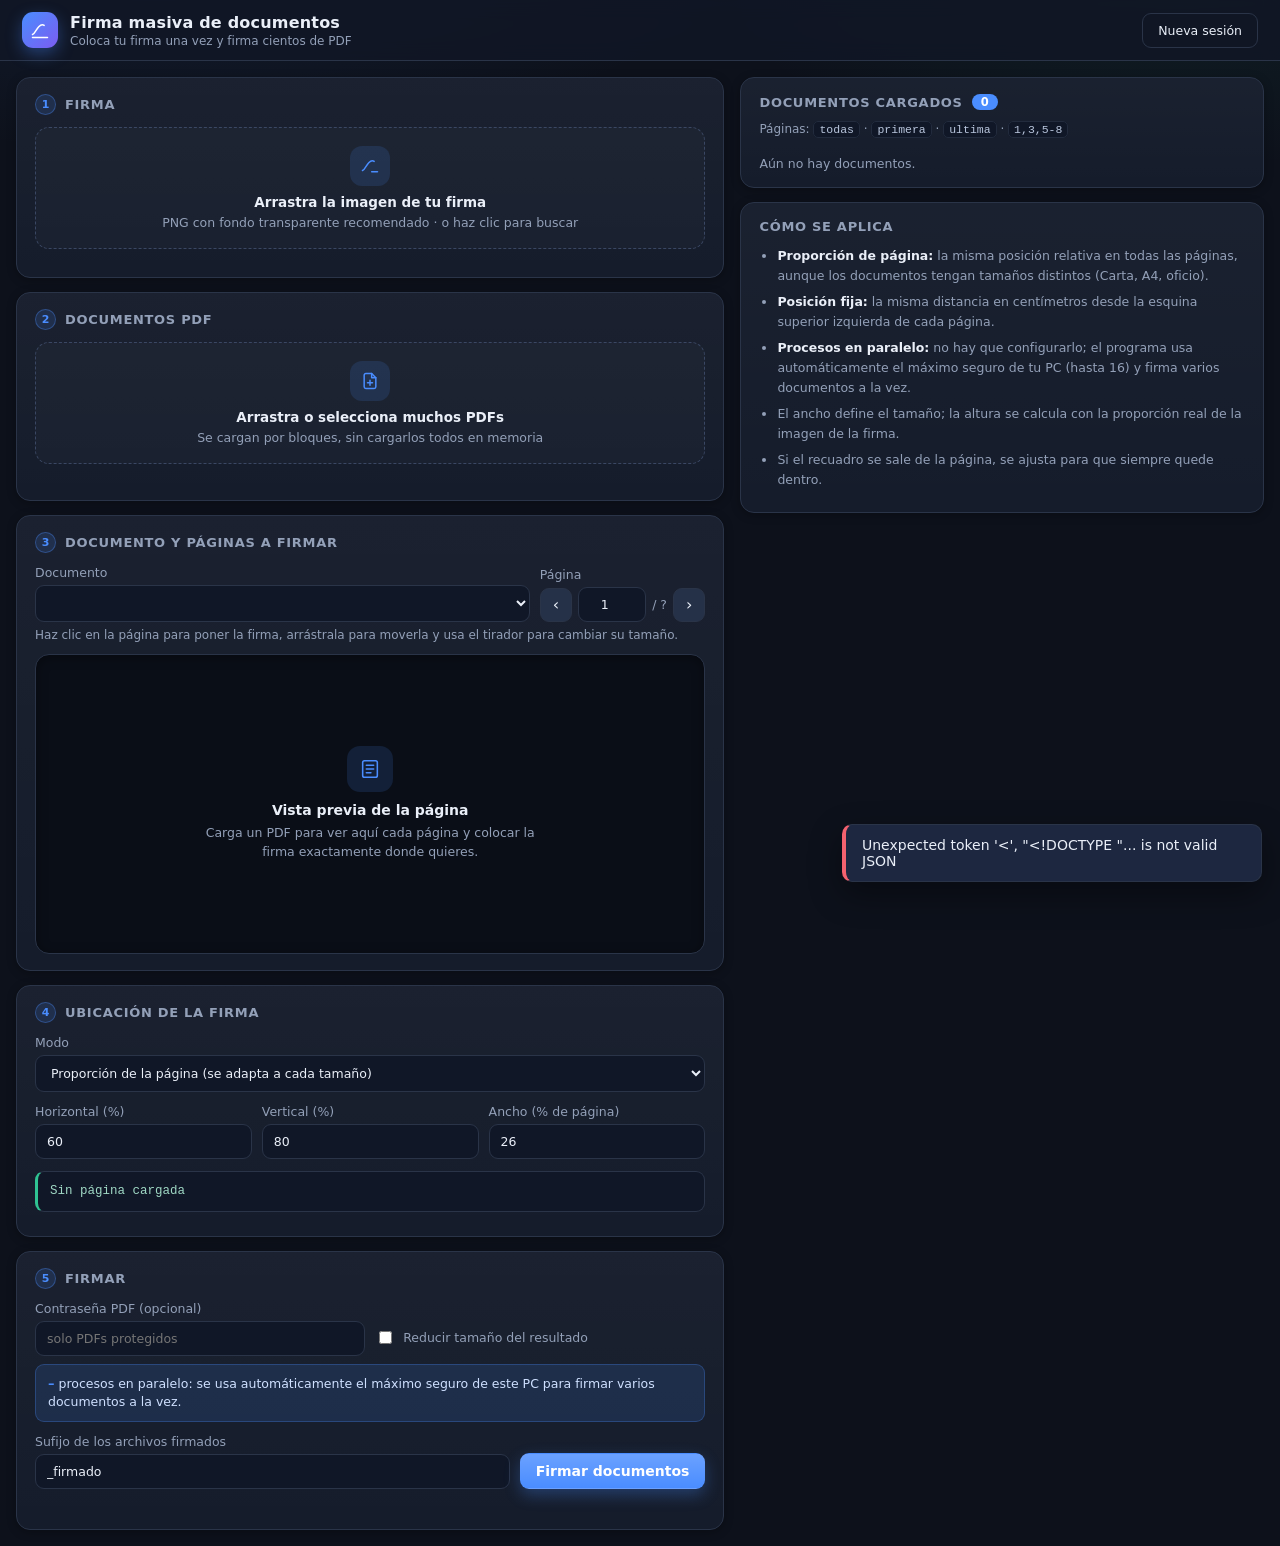
==== static/index.html @ 31f127c7 "phyton+web" ====
<!DOCTYPE html>
<html lang="es">
<head>
<meta charset="utf-8">
<meta name="viewport" content="width=device-width, initial-scale=1">
<title>Firma masiva de documentos</title>
<link rel="stylesheet" href="/static/styles.css">
</head>
<body>
<header>
  <div class="brand">
    <span class="logo" aria-hidden="true">
      <svg viewBox="0 0 24 24" width="20" height="20" fill="none" stroke="currentColor" stroke-width="1.8" stroke-linecap="round" stroke-linejoin="round">
        <path d="M3 17.5c3-1 4.5-6.5 7.5-9.5S15 5 17 6.5"/>
        <path d="M3 21h18"/>
      </svg>
    </span>
    <div class="brandText">
      <h1>Firma masiva de documentos</h1>
      <span class="sub">Coloca tu firma una vez y firma cientos de PDF</span>
    </div>
  </div>
  <div class="meta">
    <span id="cpuInfo" class="chip"></span>
    <button id="btnReset" class="ghost" type="button">Nueva sesión</button>
  </div>
</header>

<main>
  <section class="panel">
    <div class="card">
      <h2><span class="step">1</span> Firma</h2>
      <div id="sigBox" class="drop" data-kind="signature">
        <img id="sigPreview" alt="Firma" hidden>
        <div class="dropText">
          <span class="dropIcon" aria-hidden="true">
            <svg viewBox="0 0 24 24" width="20" height="20" fill="none" stroke="currentColor" stroke-width="1.8" stroke-linecap="round" stroke-linejoin="round">
              <path d="M3 17.5c3-1 4.5-6.5 7.5-9.5S15 5 17 6.5"/>
              <path d="M14 19h7"/>
            </svg>
          </span>
          <strong>Arrastra la imagen de tu firma</strong>
          <span>PNG con fondo transparente recomendado · o haz clic para buscar</span>
        </div>
      </div>
      <input type="file" id="sigInput" accept="image/*" hidden>
      <div class="row">
        <button id="btnClearSig" class="ghost small" type="button" hidden>Quitar firma</button>
      </div>
    </div>

    <div class="card">
      <h2><span class="step">2</span> Documentos PDF</h2>
      <div id="pdfBox" class="drop" data-kind="pdf">
        <div class="dropText">
          <span class="dropIcon" aria-hidden="true">
            <svg viewBox="0 0 24 24" width="20" height="20" fill="none" stroke="currentColor" stroke-width="1.8" stroke-linecap="round" stroke-linejoin="round">
              <path d="M14 3H7a2 2 0 0 0-2 2v14a2 2 0 0 0 2 2h10a2 2 0 0 0 2-2V8z"/>
              <path d="M14 3v5h5"/>
              <path d="M12 11v6M9 14h6"/>
            </svg>
          </span>
          <strong>Arrastra o selecciona muchos PDFs</strong>
          <span>Se cargan por bloques, sin cargarlos todos en memoria</span>
        </div>
      </div>
      <input type="file" id="pdfInput" accept="application/pdf,.pdf" multiple hidden>
      <div class="progress" id="uploadProgress" hidden><div id="uploadBar"></div></div>
      <div id="uploadNote" class="note"></div>
      <div class="row">
        <button id="btnClearPdfs" class="ghost small" type="button" hidden>Quitar todos</button>
        <span id="docSummary" class="note"></span>
      </div>
    </div>

    <div class="card">
      <h2><span class="step">3</span> Documento y páginas a firmar</h2>
      <div class="row">
        <label class="grow">Documento
          <select id="docSelect"></select>
        </label>
        <label>Página
          <span class="pager">
            <button id="prevPage" type="button" aria-label="Página anterior">‹</button>
            <input type="number" id="pageInput" min="1" value="1">
            <span id="pageTotal">/ ?</span>
            <button id="nextPage" type="button" aria-label="Página siguiente">›</button>
          </span>
        </label>
      </div>
      <div class="hint">Haz clic en la página para poner la firma, arrástrala para moverla y usa el tirador para cambiar su tamaño.</div>
      <div class="stage" id="stage" hidden>
        <div class="pageWrap" id="pageWrap">
          <img id="pageImg" alt="Vista previa de la página">
          <div class="sigBox" id="sigBox2" hidden>
            <img id="sigOverlay" alt="firma" hidden>
            <span class="handle" id="sigHandle"></span>
          </div>
        </div>
      </div>
      <div id="stageEmpty" class="stage empty">
        <div class="empty" id="stageEmptyInner">
          <span class="icon" aria-hidden="true">
            <svg viewBox="0 0 24 24" width="22" height="22" fill="none" stroke="currentColor" stroke-width="1.7" stroke-linecap="round" stroke-linejoin="round">
              <rect x="4" y="3" width="16" height="18" rx="2"/>
              <path d="M8 8h8M8 12h8M8 16h5"/>
            </svg>
          </span>
          <strong>Vista previa de la página</strong>
          <span>Carga un PDF para ver aquí cada página y colocar la firma exactamente donde quieres.</span>
        </div>
      </div>
    </div>

    <div class="card">
      <h2><span class="step">4</span> Ubicación de la firma</h2>
      <div class="row">
        <label class="grow">Modo
          <select id="modeSelect">
            <option value="fraction">Proporción de la página (se adapta a cada tamaño)</option>
            <option value="absolute">Posición fija en cm desde la esquina superior izquierda</option>
          </select>
        </label>
      </div>

      <div id="fractionBox" class="grid3">
        <label>Horizontal (%)
          <input type="number" id="fx" step="0.5" value="60">
        </label>
        <label>Vertical (%)
          <input type="number" id="fy" step="0.5" value="80">
        </label>
        <label>Ancho (% de página)
          <input type="number" id="fw" step="0.5" value="26">
        </label>
      </div>

      <div id="absoluteBox" class="grid3" hidden>
        <label>Horizontal (cm)
          <input type="number" id="absX" step="0.1" value="0">
        </label>
        <label>Vertical (cm)
          <input type="number" id="absY" step="0.1" value="0">
        </label>
        <label>Ancho (cm)
          <input type="number" id="absW" step="0.1" value="6">
        </label>
      </div>

      <div class="readout" id="readout">Sin página cargada</div>
      <div id="previewSigNote" class="note"></div>
    </div>

    <div class="card">
      <h2><span class="step">5</span> Firmar</h2>
      <div class="grid2">
        <label>Contraseña PDF (opcional)
          <input type="password" id="pdfPassword" placeholder="solo PDFs protegidos">
        </label>
        <label class="check">
          <input type="checkbox" id="optimize">
          Reducir tamaño del resultado
        </label>
      </div>
      <div class="note auto"><strong id="autoWorkers">–</strong> procesos en paralelo: se usa automáticamente el máximo seguro de este PC para firmar varios documentos a la vez.</div>
      <div class="row">
        <label class="grow">Sufijo de los archivos firmados
          <input type="text" id="suffix" value="_firmado">
        </label>
        <button id="btnSign" class="primary" type="button">Firmar documentos</button>
      </div>
      <div class="progress" id="signProgress" hidden><div id="signBar"></div></div>
      <div id="signSummary" class="note"></div>
      <div id="resultList" class="results"></div>
      <div class="row end">
        <a id="btnZip" class="primary buttonlike" href="#" hidden>Descargar todo en ZIP</a>
      </div>
    </div>
  </section>

  <section class="panel">
    <div class="card">
      <h2>Documentos cargados <span id="docCount" class="badge">0</span></h2>
      <div class="hint">Páginas: <code>todas</code> · <code>primera</code> · <code>ultima</code> · <code>1,3,5-8</code></div>
      <div id="docList" class="docList">
        <div class="note">Aún no hay documentos.</div>
      </div>
    </div>
    <div class="card">
      <h2>Cómo se aplica</h2>
      <ul class="tips">
        <li><strong>Proporción de página:</strong> la misma posición relativa en todas las páginas, aunque los documentos tengan tamaños distintos (Carta, A4, oficio).</li>
        <li><strong>Posición fija:</strong> la misma distancia en centímetros desde la esquina superior izquierda de cada página.</li>
        <li><strong>Procesos en paralelo:</strong> no hay que configurarlo; el programa usa automáticamente el máximo seguro de tu PC (hasta 16) y firma varios documentos a la vez.</li>
        <li>El ancho define el tamaño; la altura se calcula con la proporción real de la imagen de la firma.</li>
        <li>Si el recuadro se sale de la página, se ajusta para que siempre quede dentro.</li>
      </ul>
    </div>
  </section>
</main>

<div id="toast" class="toast" hidden></div>
<script src="/static/app.js"></script>
</body>
</html>
---- static/styles.css ----
[hidden] { display: none !important; }

:root {
  --bg: #0d111b;
  --panel: #151c2b;
  --card: #1b2334;
  --field: #101727;
  --line: #2a3448;
  --line-soft: #222b3d;
  --text: #eaeff8;
  --muted: #93a0b8;
  --accent: #4a8dff;
  --accent-hover: #6ba1ff;
  --accent-soft: rgba(74, 141, 255, .14);
  --accent-2: #2fc392;
  --accent-2-soft: rgba(47, 195, 146, .14);
  --danger: #f4626f;
  --danger-soft: rgba(244, 98, 111, .14);
  --radius: 14px;
  --radius-sm: 9px;
  --shadow: 0 12px 32px rgba(0, 0, 0, .38);
  --shadow-soft: 0 2px 10px rgba(0, 0, 0, .28);
}

* { box-sizing: border-box; }

body {
  margin: 0;
  font-family: "Segoe UI", system-ui, -apple-system, sans-serif;
  font-size: 14px;
  color: var(--text);
  background:
    radial-gradient(1100px 460px at 12% -8%, rgba(74, 141, 255, .12), transparent 60%),
    radial-gradient(900px 420px at 92% -4%, rgba(47, 195, 146, .09), transparent 55%),
    var(--bg);
  min-height: 100vh;
  -webkit-font-smoothing: antialiased;
}

::-webkit-scrollbar { width: 10px; height: 10px; }
::-webkit-scrollbar-track { background: transparent; }
::-webkit-scrollbar-thumb { background: #2c3850; border-radius: 20px; border: 2px solid transparent; background-clip: padding-box; }
::-webkit-scrollbar-thumb:hover { background: #3a4967; background-clip: padding-box; }

header {
  display: flex;
  align-items: center;
  justify-content: space-between;
  gap: 16px;
  padding: 12px 22px;
  background: rgba(17, 23, 38, .86);
  backdrop-filter: blur(10px);
  border-bottom: 1px solid var(--line);
  position: sticky;
  top: 0;
  z-index: 20;
}

.brand { display: flex; align-items: center; gap: 12px; min-width: 0; }

.logo {
  width: 36px;
  height: 36px;
  flex: none;
  border-radius: 11px;
  display: flex;
  align-items: center;
  justify-content: center;
  color: #fff;
  background: linear-gradient(135deg, var(--accent), #7b5cf0);
  box-shadow: 0 6px 16px rgba(74, 141, 255, .35);
}

.brandText { display: flex; flex-direction: column; gap: 2px; min-width: 0; }
header h1 { font-size: 16px; margin: 0; letter-spacing: .2px; }
header .sub { color: var(--muted); font-size: 12px; }

header .meta { display: flex; align-items: center; gap: 12px; color: var(--muted); font-size: 12.5px; }

.chip {
  background: var(--accent-soft);
  color: var(--accent);
  border: 1px solid rgba(74, 141, 255, .3);
  border-radius: 20px;
  padding: 3px 10px;
  font-size: 12px;
}
.chip:empty { display: none; }

main {
  display: grid;
  grid-template-columns: minmax(520px, 1.15fr) minmax(340px, .85fr);
  gap: 16px;
  padding: 16px;
  align-items: start;
}

@media (max-width: 1080px) { main { grid-template-columns: 1fr; } }

.panel { display: flex; flex-direction: column; gap: 14px; min-width: 0; }

.card {
  background: linear-gradient(180deg, rgba(255, 255, 255, .022), rgba(255, 255, 255, 0)), var(--panel);
  border: 1px solid var(--line);
  border-radius: var(--radius);
  padding: 16px 18px;
  box-shadow: var(--shadow-soft);
}

.card h2 {
  margin: 0 0 12px;
  font-size: 13px;
  text-transform: uppercase;
  letter-spacing: .7px;
  color: var(--muted);
  display: flex;
  align-items: center;
  gap: 9px;
}

.step {
  width: 21px;
  height: 21px;
  flex: none;
  border-radius: 50%;
  display: inline-flex;
  align-items: center;
  justify-content: center;
  background: var(--accent-soft);
  color: var(--accent);
  border: 1px solid rgba(74, 141, 255, .35);
  font-size: 11px;
  font-weight: 700;
  letter-spacing: 0;
}

.badge {
  background: var(--accent);
  color: #fff;
  border-radius: 20px;
  padding: 1px 9px;
  font-size: 11.5px;
  letter-spacing: 0;
}

label {
  display: flex;
  flex-direction: column;
  gap: 5px;
  font-size: 12.5px;
  color: var(--muted);
}

input[type="text"], input[type="number"], input[type="password"], select {
  background: var(--field);
  border: 1px solid var(--line);
  color: var(--text);
  border-radius: var(--radius-sm);
  padding: 9px 11px;
  font: inherit;
  min-width: 0;
  width: 100%;
  transition: border-color .15s, box-shadow .15s;
}

input:hover, select:hover { border-color: #38456266; }

input:focus, select:focus {
  outline: none;
  border-color: var(--accent);
  box-shadow: 0 0 0 3px rgba(74, 141, 255, .22);
}

label.check { flex-direction: row; align-items: center; gap: 8px; align-self: end; padding-bottom: 9px; }
label.check input { width: auto; accent-color: var(--accent); }

.row { display: flex; gap: 10px; align-items: flex-end; flex-wrap: wrap; margin-top: 12px; }
.row.end { justify-content: flex-end; }
.grid3 { display: grid; grid-template-columns: repeat(3, 1fr); gap: 10px; margin-top: 12px; }
.grid2 { display: grid; grid-template-columns: repeat(2, 1fr); gap: 10px; margin-top: 12px; }
.grow { flex: 1 1 220px; }

button {
  background: #253148;
  color: var(--text);
  border: 1px solid var(--line);
  border-radius: var(--radius-sm);
  padding: 9px 15px;
  font: inherit;
  cursor: pointer;
  transition: background .15s, border-color .15s, transform .06s;
}

button:hover { background: #2e3c58; border-color: #3a4763; }
button:active { transform: translateY(1px); }
button:disabled { opacity: .5; cursor: not-allowed; transform: none; }
button.primary {
  background: linear-gradient(180deg, var(--accent-hover), var(--accent));
  border-color: transparent;
  color: #fff;
  font-weight: 600;
  box-shadow: 0 6px 16px rgba(74, 141, 255, .3);
}
button.primary:hover { filter: brightness(1.07); }
button.ghost { background: transparent; }
button.ghost:hover { background: #253148; }
button.small { padding: 6px 10px; font-size: 12.5px; }

.buttonlike {
  display: inline-block;
  background: linear-gradient(180deg, #3ad3a3, var(--accent-2));
  color: #05271c;
  font-weight: 700;
  padding: 10px 16px;
  border-radius: var(--radius-sm);
  text-decoration: none;
  transition: filter .15s, transform .06s;
}
.buttonlike:hover { filter: brightness(1.06); }

.drop {
  border: 1.5px dashed #3a4763;
  border-radius: var(--radius);
  padding: 18px 16px;
  text-align: center;
  cursor: pointer;
  transition: border-color .15s, background .15s, box-shadow .15s;
  min-height: 104px;
  display: flex;
  align-items: center;
  justify-content: center;
  background: rgba(255, 255, 255, .018);
}

.drop:hover, .drop.over {
  border-color: var(--accent);
  background: var(--accent-soft);
  box-shadow: inset 0 0 0 1px rgba(74, 141, 255, .18);
}

.drop:focus-visible { outline: 2px solid var(--accent); outline-offset: 2px; }

.dropText { display: flex; flex-direction: column; align-items: center; gap: 5px; color: var(--muted); font-size: 12.5px; }
.dropText strong { color: var(--text); font-size: 13.5px; }

.dropIcon {
  width: 40px;
  height: 40px;
  border-radius: 12px;
  display: flex;
  align-items: center;
  justify-content: center;
  background: var(--accent-soft);
  color: var(--accent);
  margin-bottom: 3px;
}

#sigBox { flex-direction: column; }
#sigPreview {
  max-height: 110px;
  max-width: 100%;
  background: #fff;
  border-radius: 8px;
  padding: 8px;
  box-shadow: var(--shadow-soft);
}

.progress {
  height: 9px;
  background: var(--field);
  border: 1px solid var(--line-soft);
  border-radius: 20px;
  overflow: hidden;
  margin-top: 12px;
}
.progress > div {
  height: 100%;
  width: 0;
  background: linear-gradient(90deg, var(--accent), var(--accent-2));
  transition: width .2s;
  border-radius: 20px;
}

.note { color: var(--muted); font-size: 12.5px; margin-top: 8px; }

.note.auto {
  background: var(--accent-soft);
  border: 1px solid rgba(74, 141, 255, .28);
  border-radius: var(--radius-sm);
  padding: 9px 12px;
  color: #cfe0ff;
  line-height: 1.5;
}
.note.auto strong { color: var(--accent); font-size: 13px; }
.hint { color: var(--muted); font-size: 12px; margin-top: 6px; }
.hint code {
  background: var(--field);
  border: 1px solid var(--line-soft);
  border-radius: 5px;
  padding: 1px 5px;
  color: #b9c6dd;
  font-size: 11.5px;
}

.pager { display: flex; align-items: center; gap: 6px; }
.pager input { width: 68px; text-align: center; }
.pager button { padding: 8px 12px; font-size: 16px; line-height: 1; }

.stage {
  margin-top: 12px;
  background:
    repeating-linear-gradient(45deg, rgba(255, 255, 255, .02) 0 10px, transparent 10px 20px),
    #0a0e17;
  border: 1px solid var(--line);
  border-radius: var(--radius);
  padding: 14px;
  min-height: 300px;
  max-height: 660px;
  overflow: auto;
  display: flex;
  justify-content: center;
  align-items: flex-start;
  box-shadow: inset 0 2px 12px rgba(0, 0, 0, .35);
}

.stage.empty {
  align-items: center;
  background: #0a0e17;
}

.empty {
  display: flex;
  flex-direction: column;
  align-items: center;
  gap: 6px;
  text-align: center;
  color: var(--muted);
  padding: 28px 20px;
}

.empty .icon {
  width: 46px;
  height: 46px;
  border-radius: 13px;
  display: flex;
  align-items: center;
  justify-content: center;
  background: var(--accent-soft);
  color: var(--accent);
  margin-bottom: 4px;
}

.empty strong { color: var(--text); font-size: 14px; }
.empty span { font-size: 12.5px; max-width: 360px; line-height: 1.5; }

.empty.loading .icon { animation: pulse 1s ease-in-out infinite; }
@keyframes pulse { 0%, 100% { opacity: 1; } 50% { opacity: .45; } }

.pageWrap {
  position: relative;
  display: inline-block;
  line-height: 0;
  box-shadow: 0 10px 30px rgba(0, 0, 0, .55);
  border-radius: 4px;
  overflow: visible;
}
.pageWrap img { max-width: 100%; display: block; background: #fff; }

.pageWrap.loading::after {
  content: "";
  position: absolute;
  inset: 0;
  background: rgba(8, 11, 18, .55);
  border-radius: 4px;
}

.pageWrap.loading::before {
  content: "";
  position: absolute;
  z-index: 3;
  left: 50%;
  top: 50%;
  width: 26px;
  height: 26px;
  margin: -13px 0 0 -13px;
  border: 3px solid rgba(255, 255, 255, .18);
  border-top-color: var(--accent);
  border-radius: 50%;
  animation: spin .8s linear infinite;
}

@keyframes spin { to { transform: rotate(360deg); } }

.sigBox {
  position: absolute;
  border: 2px dashed var(--accent-2);
  background: var(--accent-2-soft);
  cursor: move;
  touch-action: none;
  transition: box-shadow .15s;
}

.sigBox.active { border-style: solid; box-shadow: 0 0 0 3px rgba(47, 195, 146, .3); }
.sigBox img { width: 100%; height: 100%; object-fit: fill; display: block; }

.handle {
  position: absolute;
  right: -9px;
  bottom: -9px;
  width: 17px;
  height: 17px;
  background: var(--accent-2);
  border: 2px solid #05271c;
  border-radius: 50%;
  cursor: nwse-resize;
  box-shadow: 0 2px 6px rgba(0, 0, 0, .45);
}

.readout {
  margin-top: 12px;
  font-family: Consolas, "Courier New", monospace;
  font-size: 12.5px;
  line-height: 1.65;
  color: #9fd8c4;
  background: var(--field);
  border: 1px solid var(--line);
  border-left: 3px solid var(--accent-2);
  border-radius: var(--radius-sm);
  padding: 9px 12px;
  white-space: pre-wrap;
}

.docList {
  display: flex;
  flex-direction: column;
  gap: 8px;
  max-height: 60vh;
  overflow: auto;
  margin-top: 12px;
  padding-right: 4px;
}

.docItem {
  background: var(--card);
  border: 1px solid var(--line);
  border-radius: 11px;
  padding: 10px 12px;
  display: grid;
  grid-template-columns: 1fr 108px auto;
  gap: 10px;
  align-items: center;
  transition: border-color .15s, background .15s;
}

.docItem:hover { border-color: #384562; }
.docItem.sel { border-color: var(--accent); background: linear-gradient(90deg, var(--accent-soft), transparent 60%), var(--card); }
.docItem .name { font-size: 13px; overflow: hidden; text-overflow: ellipsis; white-space: nowrap; }
.docItem .sub { color: var(--muted); font-size: 11.5px; margin-top: 3px; display: flex; gap: 7px; align-items: center; flex-wrap: wrap; }
.docItem input { padding: 7px 9px; font-size: 12.5px; }
.docItem .actions { display: flex; gap: 6px; }
.docItem button { padding: 6px 9px; font-size: 12.5px; }
.docItem .del:hover { background: var(--danger-soft); border-color: var(--danger); color: var(--danger); }

.pill {
  display: inline-flex;
  align-items: center;
  gap: 5px;
  background: var(--accent-2-soft);
  color: var(--accent-2);
  border: 1px solid rgba(47, 195, 146, .32);
  border-radius: 20px;
  padding: 1px 8px;
  font-size: 11px;
  font-weight: 600;
}

.results {
  display: flex;
  flex-direction: column;
  gap: 6px;
  margin-top: 12px;
  max-height: 260px;
  overflow: auto;
  padding-right: 4px;
}

.resItem {
  display: flex;
  justify-content: space-between;
  gap: 10px;
  background: var(--card);
  border: 1px solid var(--line-soft);
  border-radius: 9px;
  padding: 8px 11px;
  font-size: 12.5px;
}

.resItem .ok { color: var(--accent-2); white-space: nowrap; }
.resItem .bad { color: var(--danger); white-space: nowrap; }
.resItem .name { overflow: hidden; text-overflow: ellipsis; white-space: nowrap; }
.resItem a { color: var(--accent); }

.tips { margin: 0; padding-left: 18px; color: var(--muted); font-size: 12.5px; line-height: 1.6; }
.tips li { margin-bottom: 6px; }
.tips strong { color: var(--text); }

.toast {
  position: fixed;
  right: 18px;
  bottom: 18px;
  background: #1d2740;
  border: 1px solid var(--line);
  border-left: 4px solid var(--accent);
  padding: 12px 16px;
  border-radius: 10px;
  max-width: 420px;
  z-index: 50;
  box-shadow: var(--shadow);
  animation: slideIn .18s ease-out;
}

@keyframes slideIn {
  from { opacity: 0; transform: translateY(8px); }
  to { opacity: 1; transform: translateY(0); }
}

.toast.bad { border-left-color: var(--danger); }
.toast.good { border-left-color: var(--accent-2); }

@media (max-width: 720px) {
  main { padding: 12px; gap: 12px; }
  .card { padding: 14px; }
  .grid3 { grid-template-columns: 1fr; }
  .grid2 { grid-template-columns: 1fr; }
  .docItem { grid-template-columns: 1fr; }
  .docItem .actions { justify-content: flex-end; }
  header .sub { display: none; }
}
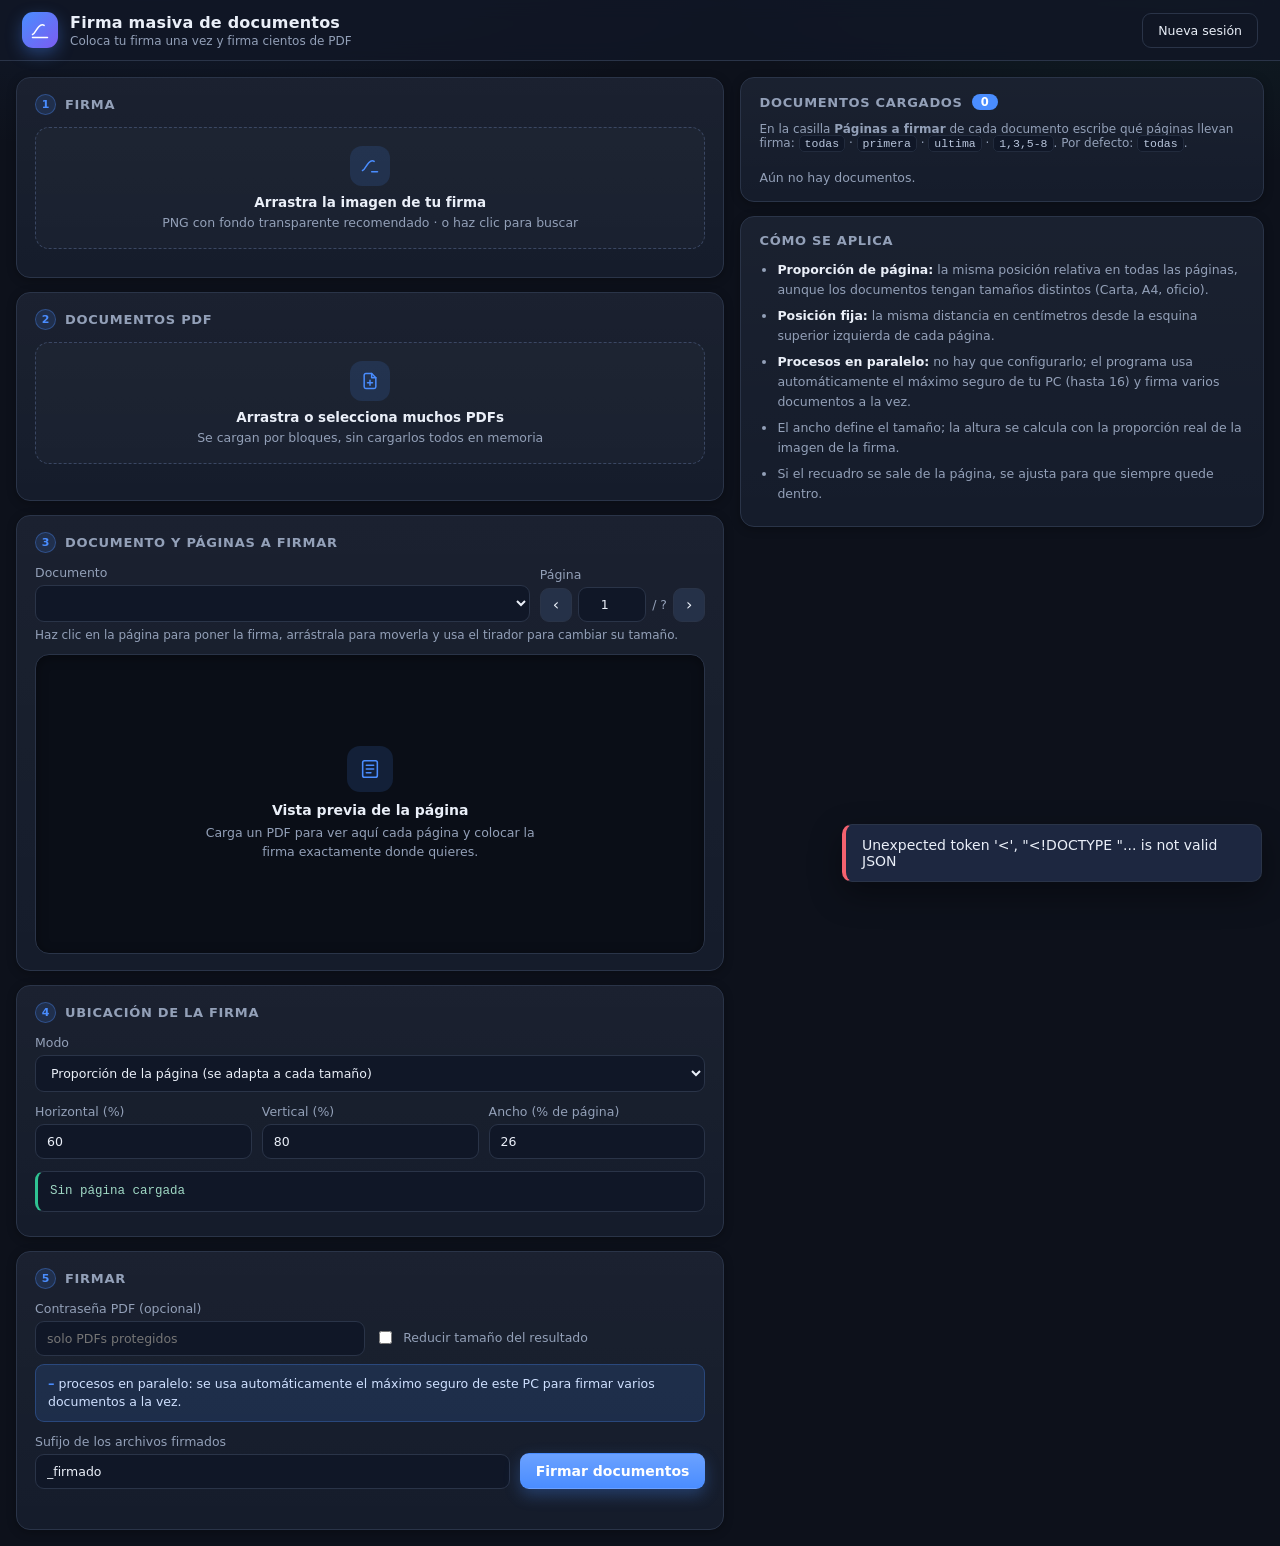
==== commit f5649a80: "refinamiento" ====
--- a/static/index.html
+++ b/static/index.html
@@ -181,7 +181,7 @@
   <section class="panel">
     <div class="card">
       <h2>Documentos cargados <span id="docCount" class="badge">0</span></h2>
-      <div class="hint">Páginas: <code>todas</code> · <code>primera</code> · <code>ultima</code> · <code>1,3,5-8</code></div>
+      <div class="hint">En la casilla <strong>Páginas a firmar</strong> de cada documento escribe qué páginas llevan firma: <code>todas</code> · <code>primera</code> · <code>ultima</code> · <code>1,3,5-8</code>. Por defecto: <code>todas</code>.</div>
       <div id="docList" class="docList">
         <div class="note">Aún no hay documentos.</div>
       </div>
--- a/static/styles.css
+++ b/static/styles.css
@@ -456,7 +456,9 @@
 .docItem.sel { border-color: var(--accent); background: linear-gradient(90deg, var(--accent-soft), transparent 60%), var(--card); }
 .docItem .name { font-size: 13px; overflow: hidden; text-overflow: ellipsis; white-space: nowrap; }
 .docItem .sub { color: var(--muted); font-size: 11.5px; margin-top: 3px; display: flex; gap: 7px; align-items: center; flex-wrap: wrap; }
-.docItem input { padding: 7px 9px; font-size: 12.5px; }
+.docItem .pagesBox { display: flex; flex-direction: column; gap: 4px; }
+.docItem .pagesLbl { font-size: 10px; letter-spacing: .04em; text-transform: uppercase; color: var(--muted); }
+.docItem input { width: 100%; box-sizing: border-box; padding: 7px 9px; font-size: 12.5px; }
 .docItem .actions { display: flex; gap: 6px; }
 .docItem button { padding: 6px 9px; font-size: 12.5px; }
 .docItem .del:hover { background: var(--danger-soft); border-color: var(--danger); color: var(--danger); }
